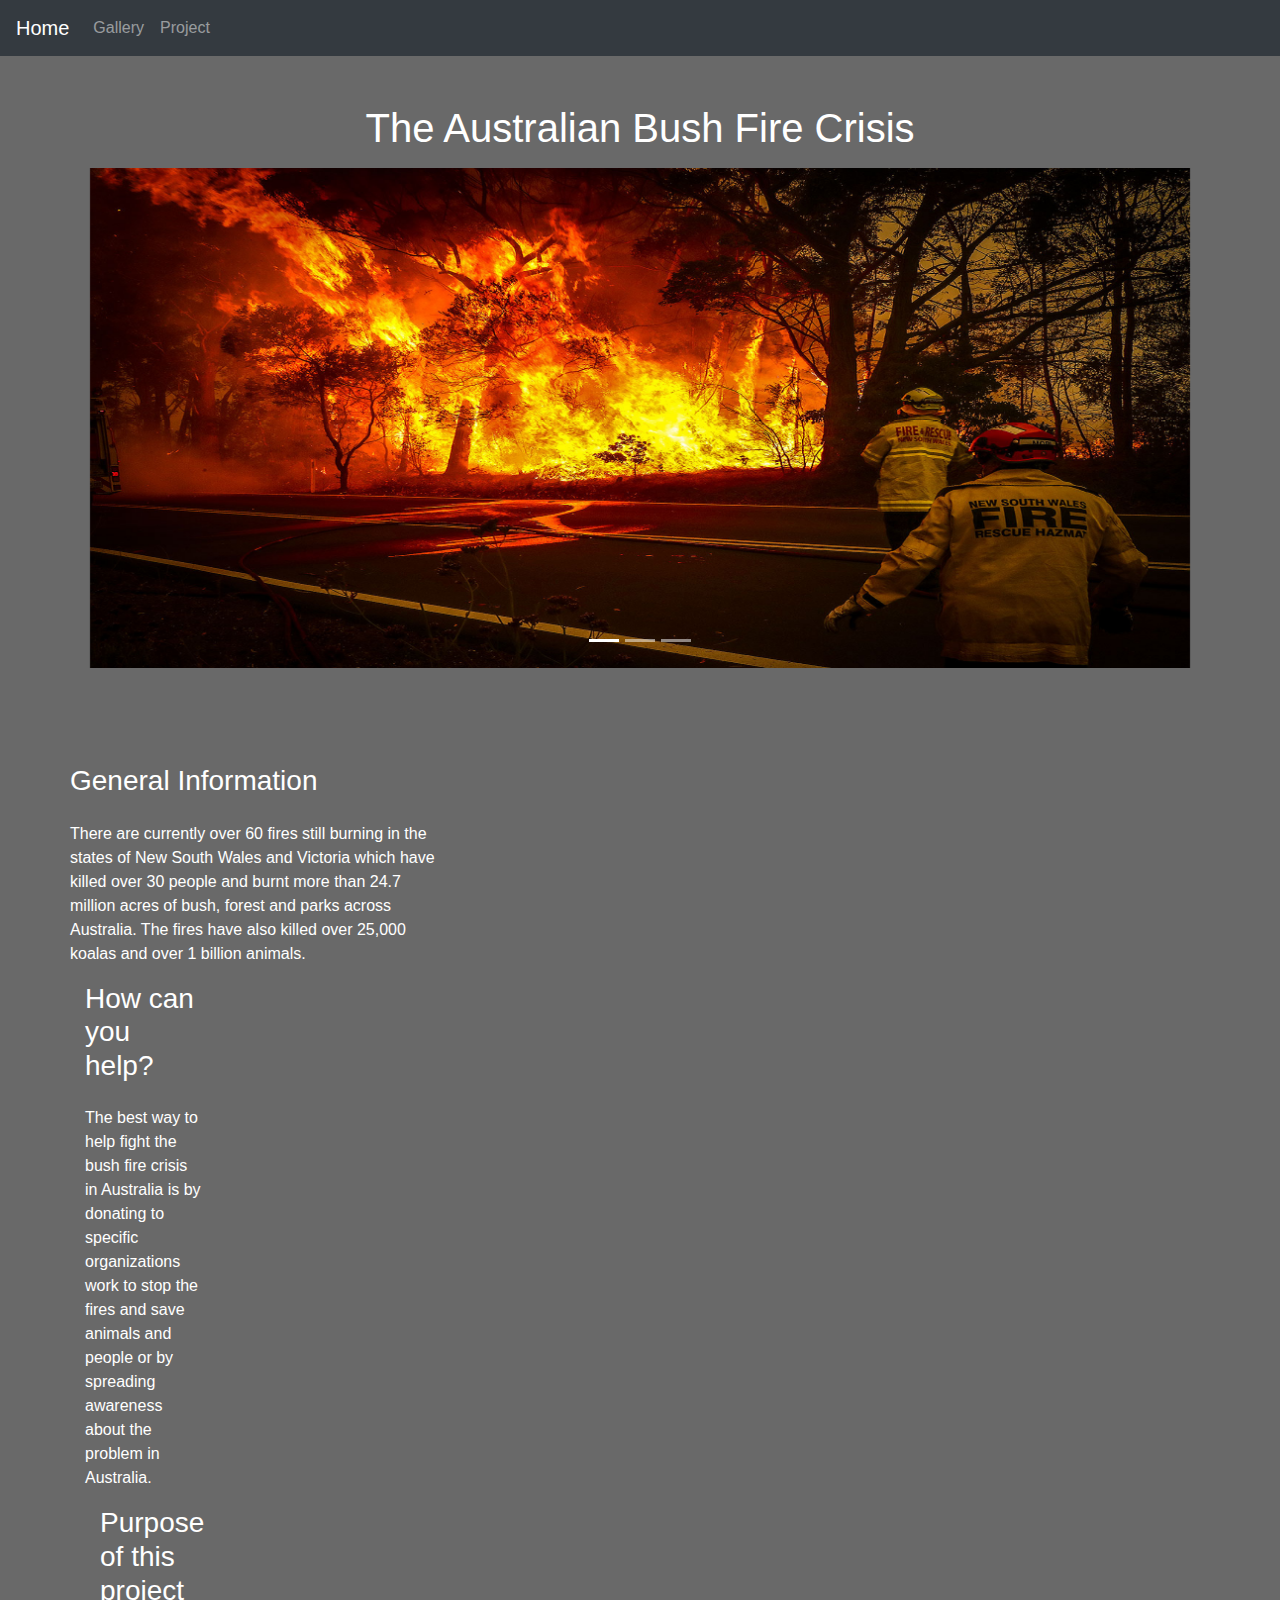
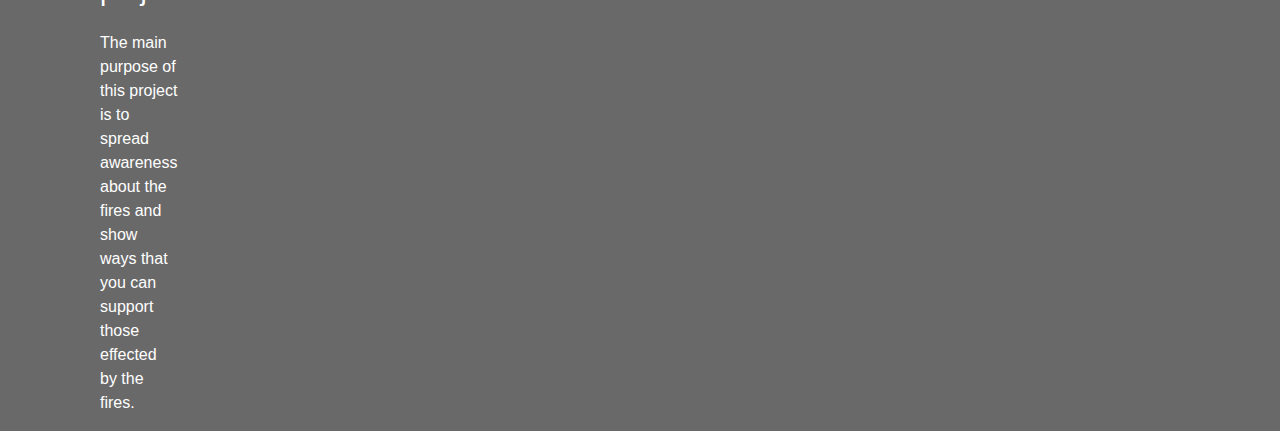
==== index.html @ 7a03e479 "Update index.html" ====
<!DOCTYPE html>
<html lang="en">
  <!-- Formatting portion -->
<head bgcolor="#a9a9a9">
  <title>Australian Fire Crisis</title>
  <meta charset="utf-8">
  <meta name="viewport" content="width=device-width, initial-scale=1"> 
  <link rel="stylesheet" href="https://maxcdn.bootstrapcdn.com/bootstrap/4.4.1/css/bootstrap.min.css">
  <script src="https://ajax.googleapis.com/ajax/libs/jquery/3.4.1/jquery.min.js"></script>
  <script src="https://cdnjs.cloudflare.com/ajax/libs/popper.js/1.16.0/umd/popper.min.js"></script>
  <script src="https://maxcdn.bootstrapcdn.com/bootstrap/4.4.1/js/bootstrap.min.js"></script>
 
  
  <!-- Nav Bar -->
  <nav class="navbar navbar-expand-sm bg-dark navbar-dark">
  <a class="navbar-brand" href="index.html">Home</a>
  <button class="navbar-toggler" type="button" data-toggle="collapse" data-target="#collapsibleNavbar">
    <span class="navbar-toggler-icon"></span>
  </button>
  <div class="collapse navbar-collapse" id="collapsibleNavbar">
    <ul class="navbar-nav">
      <li class="nav-item">
        <a class="nav-link" href="Background.html"> Gallery</a>
      </li>
       <li class="nav-item">
        <a class="nav-link" href="Testing Page">Project</a>
      </li>  
    </ul>
  </div>  
</nav>
 <body style="background-color:#696969;">
   <br> </br>
  <center>
    <h1> <p style="color:white"> The Australian Bush Fire Crisis </p> </h1>
  </center>
</head>
<body>
  
   
 
 <center>

    
<!-- Carousel area -->
<div id="demo" class="carousel slide" data-ride="carousel">

  <!-- Indicators -->
  <ul class="carousel-indicators">
    <li data-target="#demo" data-slide-to="0" class="active"></li>
    <li data-target="#demo" data-slide-to="1"></li>
    <li data-target="#demo" data-slide-to="2"></li>
  </ul>
    
  <!-- The slideshow -->
 
  <div class="carousel-inner">
    
    <div class="carousel-item active">
      <img src="Australian Fires.jpeg" alt="first fire image" width="1100" height="500">
   
        
    </div>
      
     <div class="carousel-item">
      <img src="Firefighter .jpg" alt="Firefighter" width="1100" height="500">
      
       
    </div>
      
    <div class="carousel-item">
      <img src="Fire Tree.jpg" alt="Trees on fire" width="1100" height="500">
       
       
    </div>
   
 
      
  </center>
  
  <br> </br>
  <br> </br>
    
  <!-- Container Portion -->
  <div class="container">
  <div class="row">
    <div class="col-sm-4">
      <div class="row">
      <h3> <p style="color:white"> General Information </p> </h3>
     <p style="color:white"> There are currently over 60 fires still burning in the states of New South Wales and Victoria which have killed over 30 people and burnt more than 24.7 million acres of bush, forest and parks across Australia. The fires have also killed over 25,000 koalas and over 1 billion animals.  </p>
    </div>
    
    <div class="col-sm-4">
      <div class="row">
      <h3> <p style="color:white"> How can you help? </p> </h3>
      <p style="color:white"> The best way to help fight the bush fire crisis in Australia is by donating to specific organizations work to stop the fires and save animals and people or by spreading awareness about the problem in Australia.</p>
    </div>
    
    <div class="col-sm-4">
      <div class="row">
      <h3> <p style="color:white"> Purpose of this project </p> </h3>        
      <p style="color:white"> The main purpose of this project is to spread awareness about the fires and show ways that you can support those effected by the fires. </p>
    </div>
      <!-- Testing stuff --
<div class="container">
  <div class="row">
    <div class="col-sm-4">
      <h3>Column 1</h3>
      <p>Lorem ipsum dolor..</p>
    </div>
    <div class="col-sm-4">
      <h3>Column 2</h3>
      <p>Lorem ipsum dolor..</p>
    </div>
    <div class="col-sm-4">
      <h3>Column 3</h3>
      <p>Lorem ipsum dolor..</p>
    </div>
-->
</body>
</html>
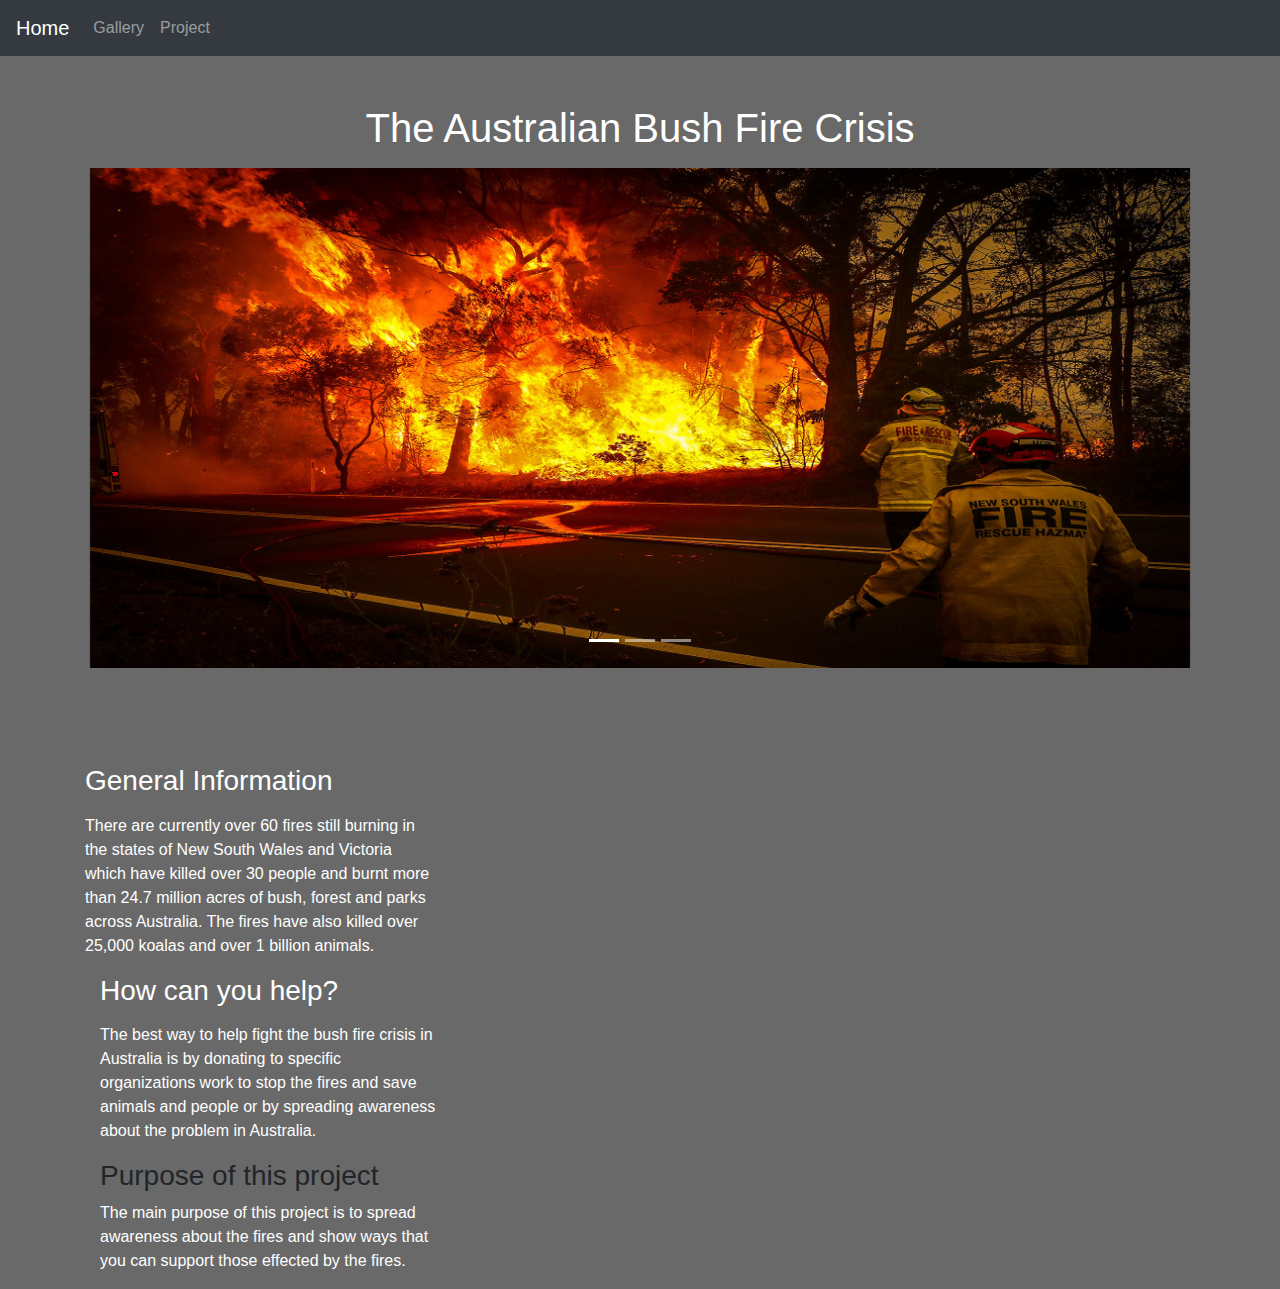
==== commit 560f374c: "Update index.html" ====
--- a/index.html
+++ b/index.html
@@ -80,42 +80,23 @@
   <br> </br>
   <br> </br>
     
-  <!-- Container Portion -->
-  <div class="container">
+      <!-- Testing stuff -->
+<div class="container">
   <div class="row">
     <div class="col-sm-4">
-      <div class="row">
-      <h3> <p style="color:white"> General Information </p> </h3>
-     <p style="color:white"> There are currently over 60 fires still burning in the states of New South Wales and Victoria which have killed over 30 people and burnt more than 24.7 million acres of bush, forest and parks across Australia. The fires have also killed over 25,000 koalas and over 1 billion animals.  </p>
+       <h3> <p style="color:white"> General Information </p> </h3>
+  <p style="color:white"> There are currently over 60 fires still burning in the states of New South Wales and Victoria which have killed over 30 people and burnt more than 24.7 million acres of bush, forest and parks across Australia. The fires have also killed over 25,000 koalas and over 1 billion animals.  </p>
     </div>
-    
+    </div>
     <div class="col-sm-4">
-      <div class="row">
       <h3> <p style="color:white"> How can you help? </p> </h3>
       <p style="color:white"> The best way to help fight the bush fire crisis in Australia is by donating to specific organizations work to stop the fires and save animals and people or by spreading awareness about the problem in Australia.</p>
     </div>
-    
     <div class="col-sm-4">
-      <div class="row">
-      <h3> <p style="color:white"> Purpose of this project </p> </h3>        
+      <h3>Purpose of this project </h3>
       <p style="color:white"> The main purpose of this project is to spread awareness about the fires and show ways that you can support those effected by the fires. </p>
     </div>
-      <!-- Testing stuff --
-<div class="container">
-  <div class="row">
-    <div class="col-sm-4">
-      <h3>Column 1</h3>
-      <p>Lorem ipsum dolor..</p>
-    </div>
-    <div class="col-sm-4">
-      <h3>Column 2</h3>
-      <p>Lorem ipsum dolor..</p>
-    </div>
-    <div class="col-sm-4">
-      <h3>Column 3</h3>
-      <p>Lorem ipsum dolor..</p>
-    </div>
--->
+
 </body>
 </html>
 
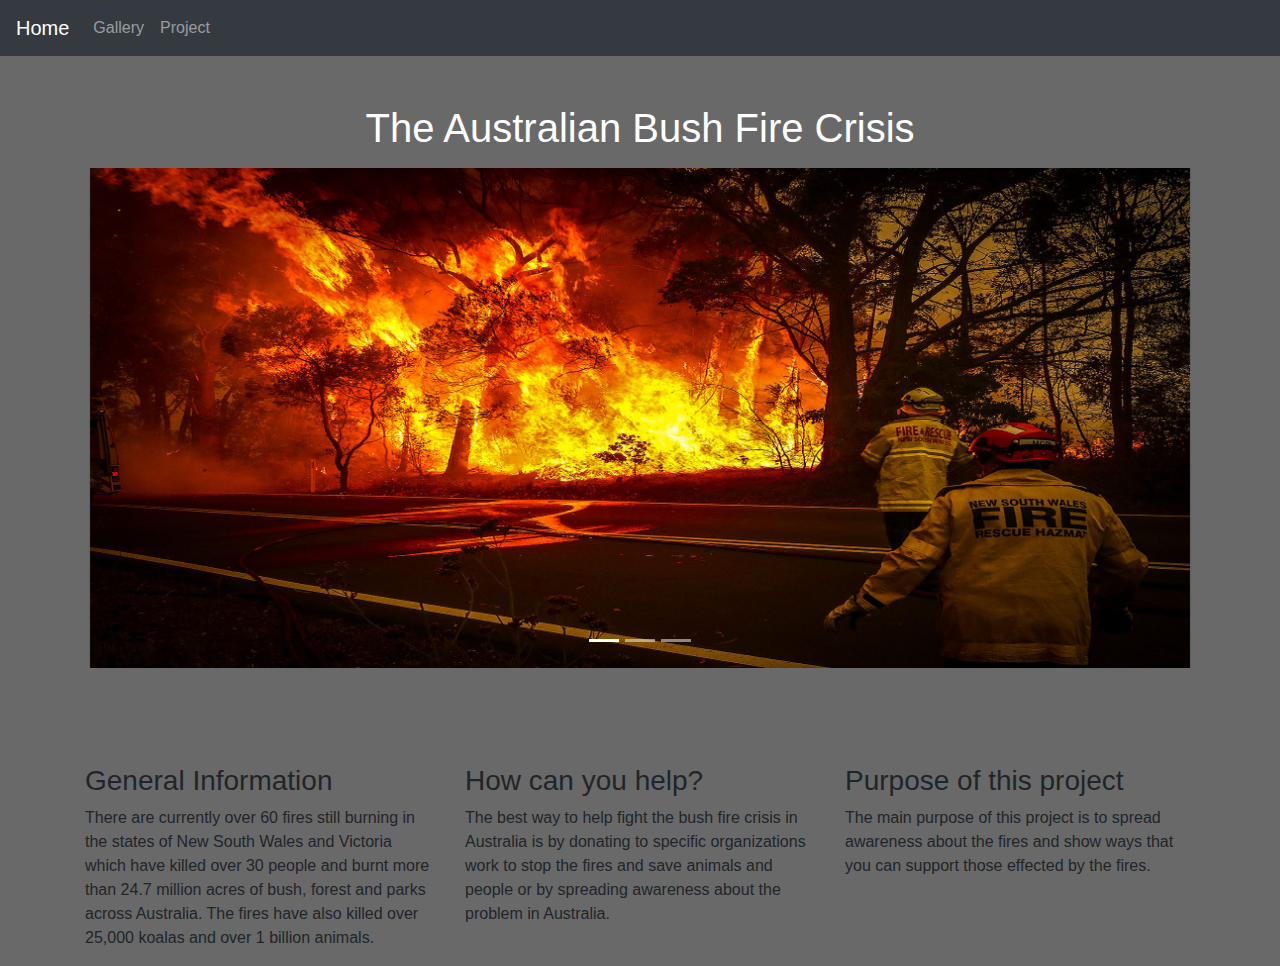
==== commit 1c3ce001: "Update index.html" ====
--- a/index.html
+++ b/index.html
@@ -9,7 +9,6 @@
   <script src="https://ajax.googleapis.com/ajax/libs/jquery/3.4.1/jquery.min.js"></script>
   <script src="https://cdnjs.cloudflare.com/ajax/libs/popper.js/1.16.0/umd/popper.min.js"></script>
   <script src="https://maxcdn.bootstrapcdn.com/bootstrap/4.4.1/js/bootstrap.min.js"></script>
- 
   
   <!-- Nav Bar -->
   <nav class="navbar navbar-expand-sm bg-dark navbar-dark">
@@ -80,22 +79,23 @@
   <br> </br>
   <br> </br>
     
-      <!-- Testing stuff -->
 <div class="container">
   <div class="row">
     <div class="col-sm-4">
-       <h3> <p style="color:white"> General Information </p> </h3>
-  <p style="color:white"> There are currently over 60 fires still burning in the states of New South Wales and Victoria which have killed over 30 people and burnt more than 24.7 million acres of bush, forest and parks across Australia. The fires have also killed over 25,000 koalas and over 1 billion animals.  </p>
+      <h3> General Information </h3>
+  <p> There are currently over 60 fires still burning in the states of New South Wales and Victoria which have killed over 30 people and burnt more than 24.7 million acres of bush, forest and parks across Australia. The fires have also killed over 25,000 koalas and over 1 billion animals.  </p>
     </div>
+    
+    <div class="col-sm-4">
+      <h3> How can you help? </h3>
+      <p> The best way to help fight the bush fire crisis in Australia is by donating to specific organizations work to stop the fires and save animals and people or by spreading awareness about the problem in Australia.</p>
     </div>
     <div class="col-sm-4">
-      <h3> <p style="color:white"> How can you help? </p> </h3>
-      <p style="color:white"> The best way to help fight the bush fire crisis in Australia is by donating to specific organizations work to stop the fires and save animals and people or by spreading awareness about the problem in Australia.</p>
+      <h3> Purpose of this project </h3>       
+      <p> The main purpose of this project is to spread awareness about the fires and show ways that you can support those effected by the fires. </p>
     </div>
-    <div class="col-sm-4">
-      <h3>Purpose of this project </h3>
-      <p style="color:white"> The main purpose of this project is to spread awareness about the fires and show ways that you can support those effected by the fires. </p>
-    </div>
+  </div>
+</div>
 
 </body>
 </html>
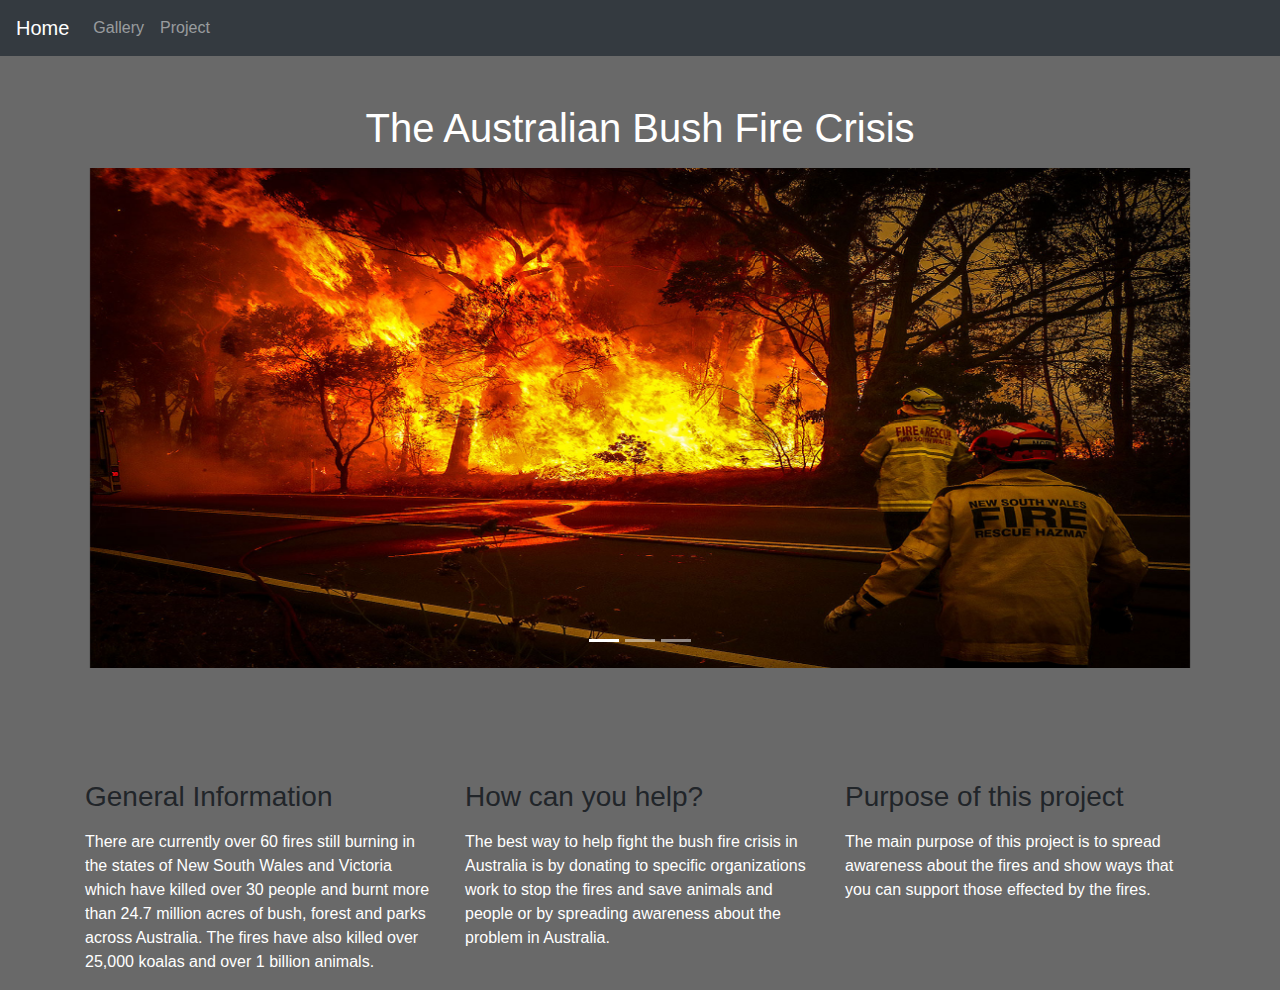
==== commit c418a889: "Update index.html" ====
--- a/index.html
+++ b/index.html
@@ -82,17 +82,17 @@
 <div class="container">
   <div class="row">
     <div class="col-sm-4">
-      <h3> General Information </h3>
-  <p> There are currently over 60 fires still burning in the states of New South Wales and Victoria which have killed over 30 people and burnt more than 24.7 million acres of bush, forest and parks across Australia. The fires have also killed over 25,000 koalas and over 1 billion animals.  </p>
+      <p style="color:white"> <h3> General Information </h3> </p>
+  <p style="color:white"> There are currently over 60 fires still burning in the states of New South Wales and Victoria which have killed over 30 people and burnt more than 24.7 million acres of bush, forest and parks across Australia. The fires have also killed over 25,000 koalas and over 1 billion animals.  </p>
     </div>
     
     <div class="col-sm-4">
-      <h3> How can you help? </h3>
-      <p> The best way to help fight the bush fire crisis in Australia is by donating to specific organizations work to stop the fires and save animals and people or by spreading awareness about the problem in Australia.</p>
+      <p style="color:white"> <h3> How can you help? </h3> </p>
+      <p style="color:white"> The best way to help fight the bush fire crisis in Australia is by donating to specific organizations work to stop the fires and save animals and people or by spreading awareness about the problem in Australia.</p>
     </div>
     <div class="col-sm-4">
-      <h3> Purpose of this project </h3>       
-      <p> The main purpose of this project is to spread awareness about the fires and show ways that you can support those effected by the fires. </p>
+      <p style="color:white"> <h3> Purpose of this project </h3> </p>      
+     <p style="color:white"> The main purpose of this project is to spread awareness about the fires and show ways that you can support those effected by the fires. </p>
     </div>
   </div>
 </div>
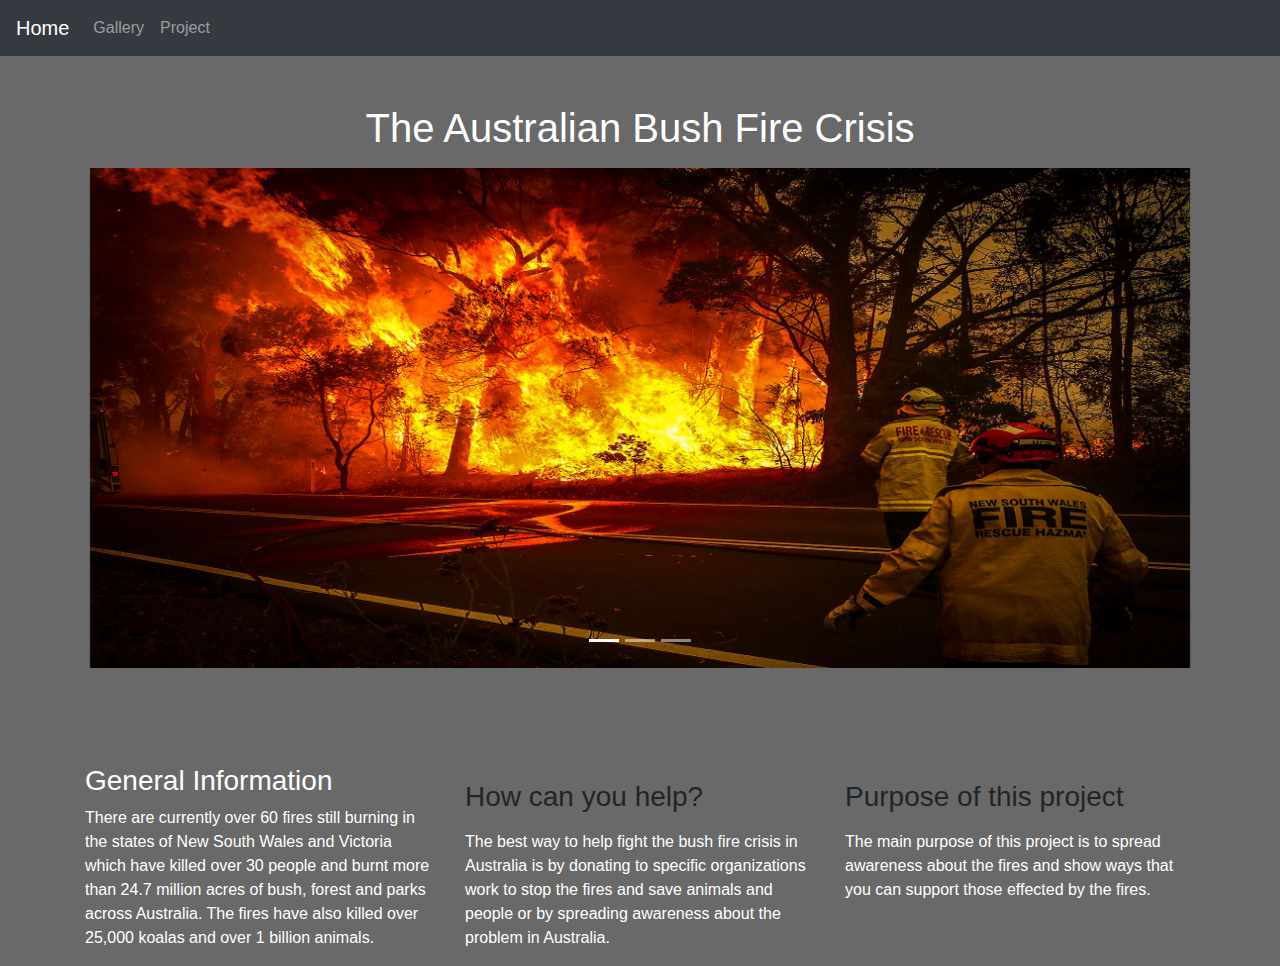
==== commit b8fc4628: "Update index.html" ====
--- a/index.html
+++ b/index.html
@@ -82,16 +82,16 @@
 <div class="container">
   <div class="row">
     <div class="col-sm-4">
-      <p style="color:white"> <h3> General Information </h3> </p>
+      <h3 style="color:white"> General Information </h3> 
   <p style="color:white"> There are currently over 60 fires still burning in the states of New South Wales and Victoria which have killed over 30 people and burnt more than 24.7 million acres of bush, forest and parks across Australia. The fires have also killed over 25,000 koalas and over 1 billion animals.  </p>
     </div>
     
     <div class="col-sm-4">
-      <p style="color:white"> <h3> How can you help? </h3> </p>
+      <p style="color:white"> <h3> How can you help? </p> </h3> 
       <p style="color:white"> The best way to help fight the bush fire crisis in Australia is by donating to specific organizations work to stop the fires and save animals and people or by spreading awareness about the problem in Australia.</p>
     </div>
     <div class="col-sm-4">
-      <p style="color:white"> <h3> Purpose of this project </h3> </p>      
+      <p style="color:white"> <h3> Purpose of this project </p> </h3>       
      <p style="color:white"> The main purpose of this project is to spread awareness about the fires and show ways that you can support those effected by the fires. </p>
     </div>
   </div>
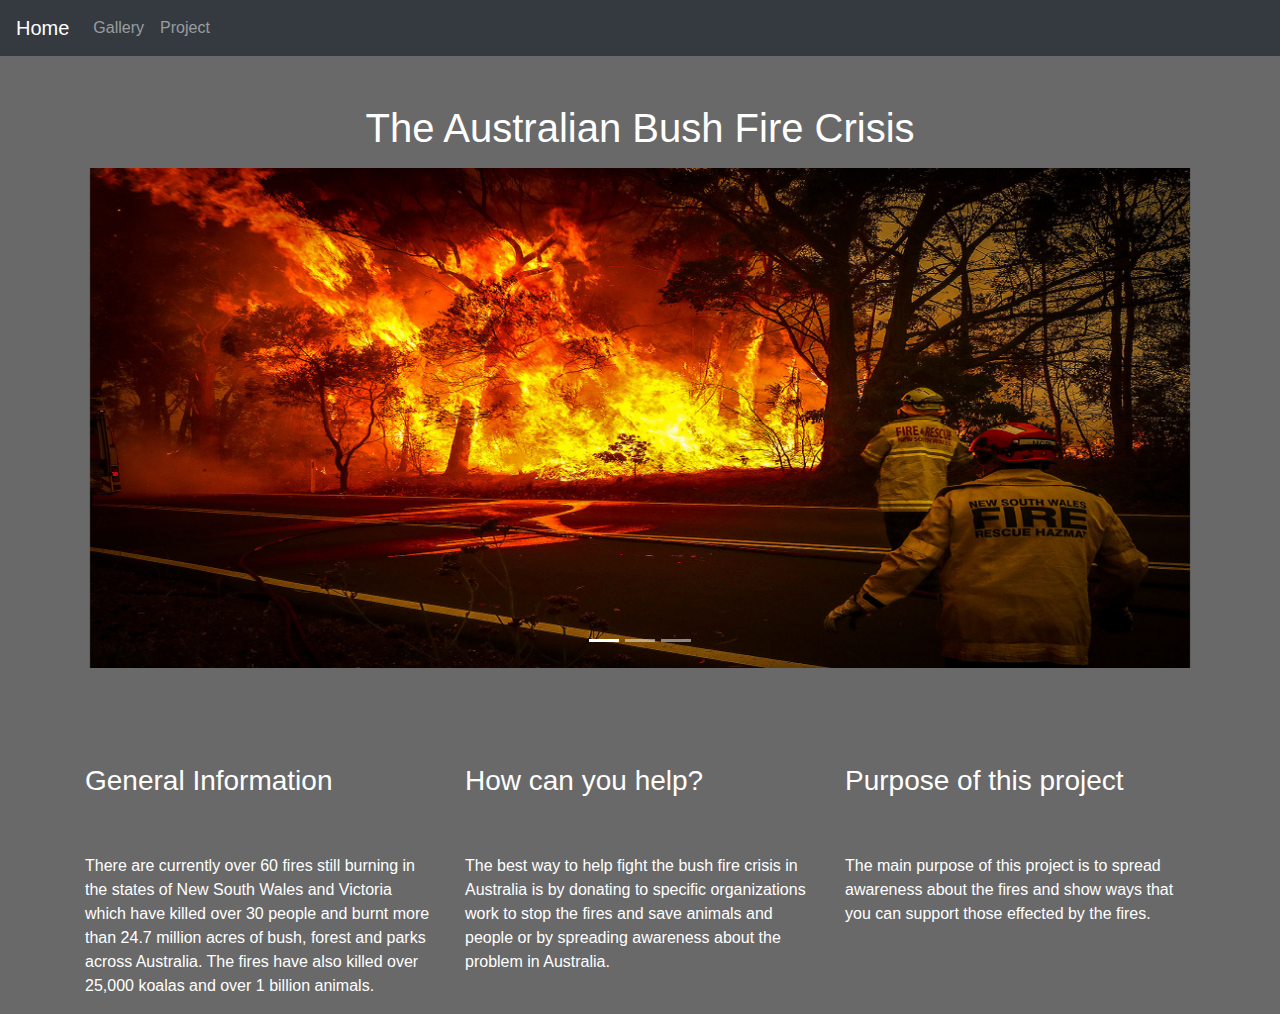
==== commit c0bb8d17: "Update index.html" ====
--- a/index.html
+++ b/index.html
@@ -83,15 +83,18 @@
   <div class="row">
     <div class="col-sm-4">
       <h3 style="color:white"> General Information </h3> 
+      <br> </br>
   <p style="color:white"> There are currently over 60 fires still burning in the states of New South Wales and Victoria which have killed over 30 people and burnt more than 24.7 million acres of bush, forest and parks across Australia. The fires have also killed over 25,000 koalas and over 1 billion animals.  </p>
     </div>
     
     <div class="col-sm-4">
-      <p style="color:white"> <h3> How can you help? </p> </h3> 
+      <h3 style="color:white"> How can you help? </h3> 
+      <br> </br>
       <p style="color:white"> The best way to help fight the bush fire crisis in Australia is by donating to specific organizations work to stop the fires and save animals and people or by spreading awareness about the problem in Australia.</p>
     </div>
     <div class="col-sm-4">
-      <p style="color:white"> <h3> Purpose of this project </p> </h3>       
+      <h3 style="color:white"> Purpose of this project </h3> 
+  <br> </br>
      <p style="color:white"> The main purpose of this project is to spread awareness about the fires and show ways that you can support those effected by the fires. </p>
     </div>
   </div>
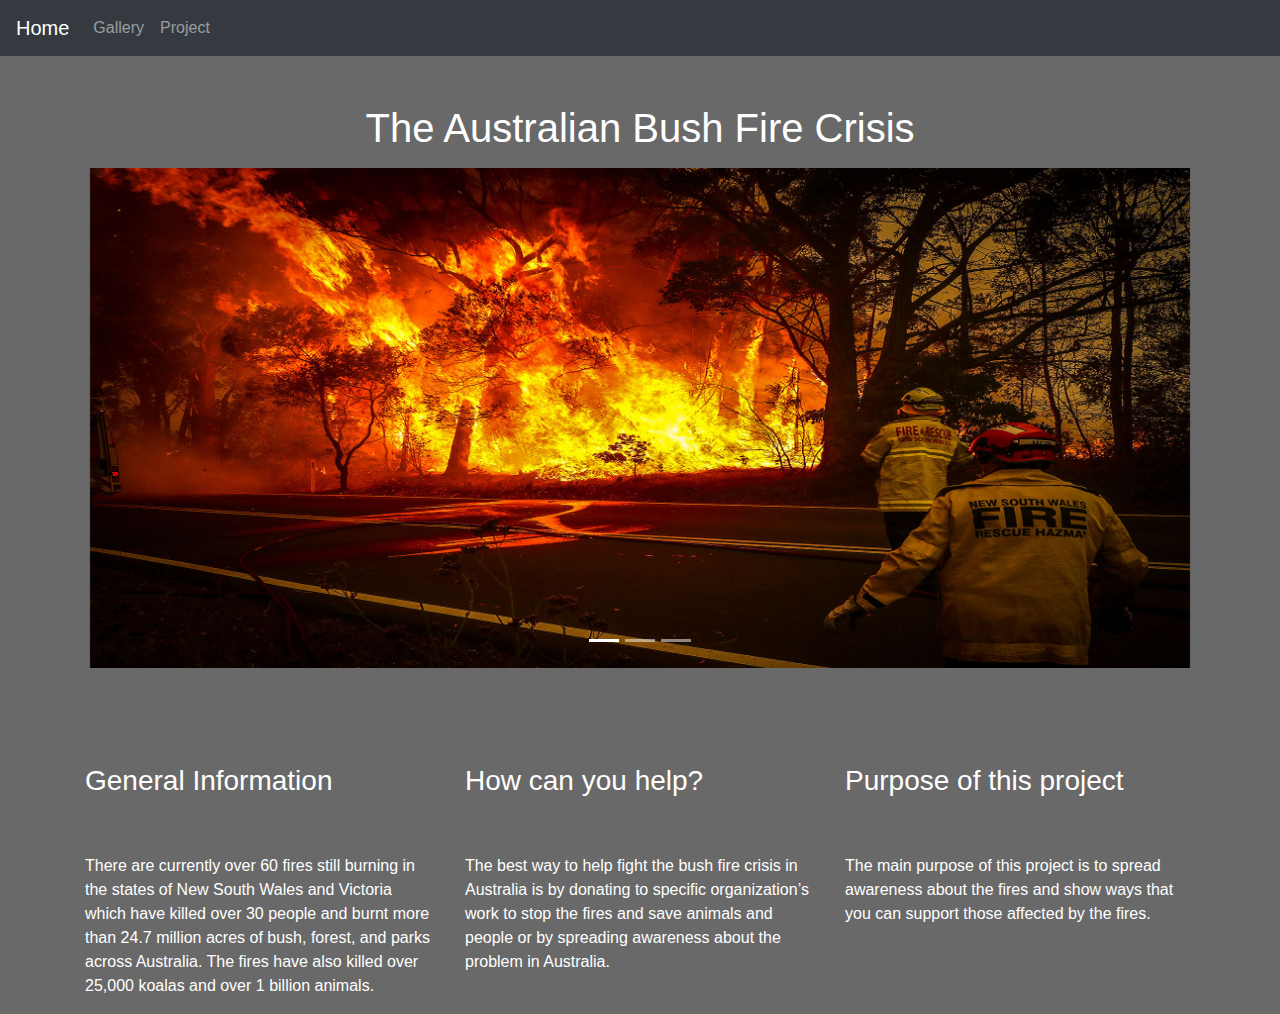
==== commit a54bc5a1: "Update index.html" ====
--- a/index.html
+++ b/index.html
@@ -84,18 +84,18 @@
     <div class="col-sm-4">
       <h3 style="color:white"> General Information </h3> 
       <br> </br>
-  <p style="color:white"> There are currently over 60 fires still burning in the states of New South Wales and Victoria which have killed over 30 people and burnt more than 24.7 million acres of bush, forest and parks across Australia. The fires have also killed over 25,000 koalas and over 1 billion animals.  </p>
+  <p style="color:white"> There are currently over 60 fires still burning in the states of New South Wales and Victoria which have killed over 30 people and burnt more than 24.7 million acres of bush, forest, and parks across Australia. The fires have also killed over 25,000 koalas and over 1 billion animals.  </p>
     </div>
     
     <div class="col-sm-4">
       <h3 style="color:white"> How can you help? </h3> 
       <br> </br>
-      <p style="color:white"> The best way to help fight the bush fire crisis in Australia is by donating to specific organizations work to stop the fires and save animals and people or by spreading awareness about the problem in Australia.</p>
+      <p style="color:white"> The best way to help fight the bush fire crisis in Australia is by donating to specific organization’s work to stop the fires and save animals and people or by spreading awareness about the problem in Australia.</p>
     </div>
     <div class="col-sm-4">
       <h3 style="color:white"> Purpose of this project </h3> 
   <br> </br>
-     <p style="color:white"> The main purpose of this project is to spread awareness about the fires and show ways that you can support those effected by the fires. </p>
+     <p style="color:white"> The main purpose of this project is to spread awareness about the fires and show ways that you can support those affected by the fires. </p>
     </div>
   </div>
 </div>
